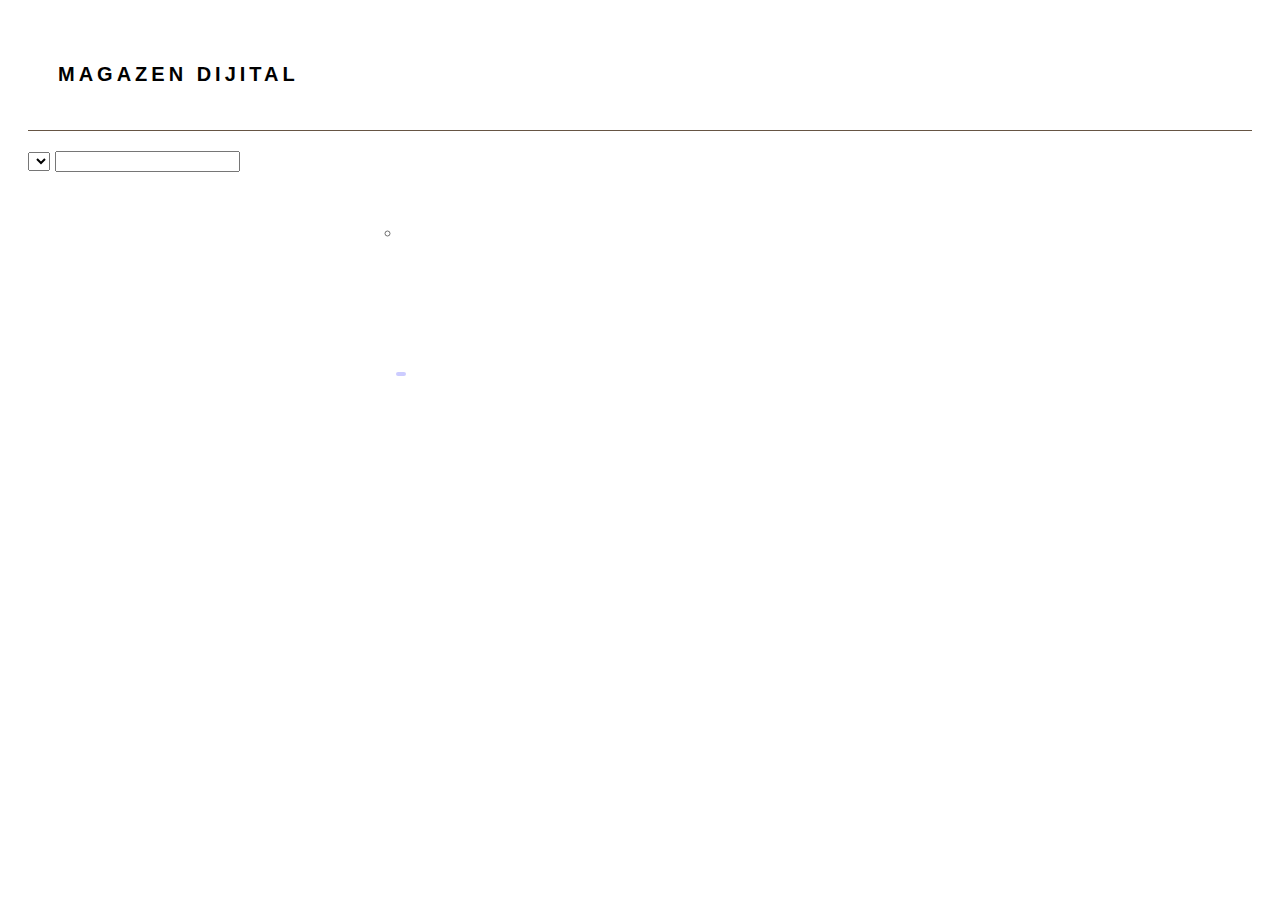
==== projects/product-project/index.html @ 35f9f8b8 "Updated projects" ====
<!DOCTYPE html>
<html>

<head>
    <link rel="stylesheet" type="text/css" href="css/styles.css">
    <link rel="stylesheet" href="bower_components/bootstrap/dist/css/bootstrap.min.css">
    <link rel="stylesheet" href="bower_components/bootstrap/dist/css/bootstrap-theme.min.css">
    
    <title>MagaZen Dijital</title>
</head>

<body>
    <header>
        <h1>MagaZen Dijital</h1>
    </header>
    <main>
        <section class="filter-products-column">
            <form class="filter-products" data-bind="submit: function (e) {e.preventDefault();}">
                <select 
                    class="filter-by-type" 
                    data-bind="
                        options: productTypes,
                        event: { change: filterByType}
                    "
                >
                    
                </select>
                <input type="text" data-bind="event: {keyup: filterForKeyword}"/>
                <!--<input type="checkbox" data-bind="checked: showCases" />-->
            </form>
            <!--<button data-bind="event: {click: buttonClicked}">Click ME!</button>-->
        </section>
        <section class="products-column">
            <ul class="products" data-bind="foreach: filteredProducts">
                <li>
                    <p class="desc" data-bind="text: desc"></p>
                    <img data-bind="attr: {src: 'img/product/thumbs/' + image}" />
                    <span class="glyphicon glyphicon-camera"></span>
                    <ul class="specs" data-bind="foreach: specs">
                        <li data-bind="text: $data"></li>
                    </ul>
                    <p class="price" data-bind="text: '$'+price"></p>
                    <ul class="avail-colors" data-bind="foreach: availableColors">
                        <li data-bind="text: $data"></li>
                    </ul>
                    <p class="stock" data-bind="text: 'Only '+stock+' left in stock'"></p>
                </li>
            </ul>
        </section>
    </main>
    <script src="bower_components/lodash/lodash.min.js"></script>
    <script src="bower_components/jquery/dist/jquery.min.js"></script>
    <script src="bower_components/bootstrap/dist/js/bootstrap.min.js"></script>
    <script src="bower_components/notes/notes.js"></script>
    <script src="js/lib/spin.min.js"></script>
    <script src="js/view/pacifier.js"></script>
    <script src="js/products.js"></script>
    <script src="js/node_modules/knockout/build/output/knockout-latest.js"></script>
    <script>
        $(function() {
            window.opspark.notes.show();

            var vm = window.productsVm;

            ko.applyBindings(vm.init());
        });
    </script>
</body>
</html>
---- projects/product-project/css/styles.css ----
body {
    letter-spacing: 1px;
    font-family: 'Century Gothic', sans-serif;
}

header,
main {
    margin: 20px;
    letter-spacing: 1px;
    font-family: 'Century Gothic', sans-serif;
}

header {
    padding: 30px;
    border-bottom: 1px solid #665544;
}

h1 {
    font-size: 20px;
    text-transform: uppercase;
    letter-spacing: 4px;
    font-family: 'Century Gothic', sans-serif;
}

main {
    display: flex !important;
    flex-direction: row;
}

.filter-products-column {
    width: 300px;
}

.products-column {
    flex-grow: 1;
    margin-left: 50px;
}

.products {
    padding: 3px;
}

.products > li {
    list-style: none;
}

.item {
    max-width: 960px;
    margin: 0 auto;
    padding: 10px;
}

.image {
    width: 50%;
    float: left;
    padding: 20px 1%;
    min-width: 300px;
}

.glyphicon glyphicon-camera {
    width: 10%;
}

.product-name {
    font-size: 20px;
    padding: 30px;
}

.price {
    color: #138808;
    font-size: 30px;
    padding: 20px;
}

.specs {
    color: #707070;
    padding: 20px;
}

.avail-colors {
    font-size: 10px;
    padding: 10px;
    display: flex;
    flex-direction: row;
    list-style: none;
}

.avail-colors > li {
    margin: 0px 5px;
    background-color: rgba(0, 0, 255, .2);
    border-radius: 3px;
    padding: 2px 5px;
}

.stock {
    color: #138808;
    font-size: 10px;
    padding: 10px;
}
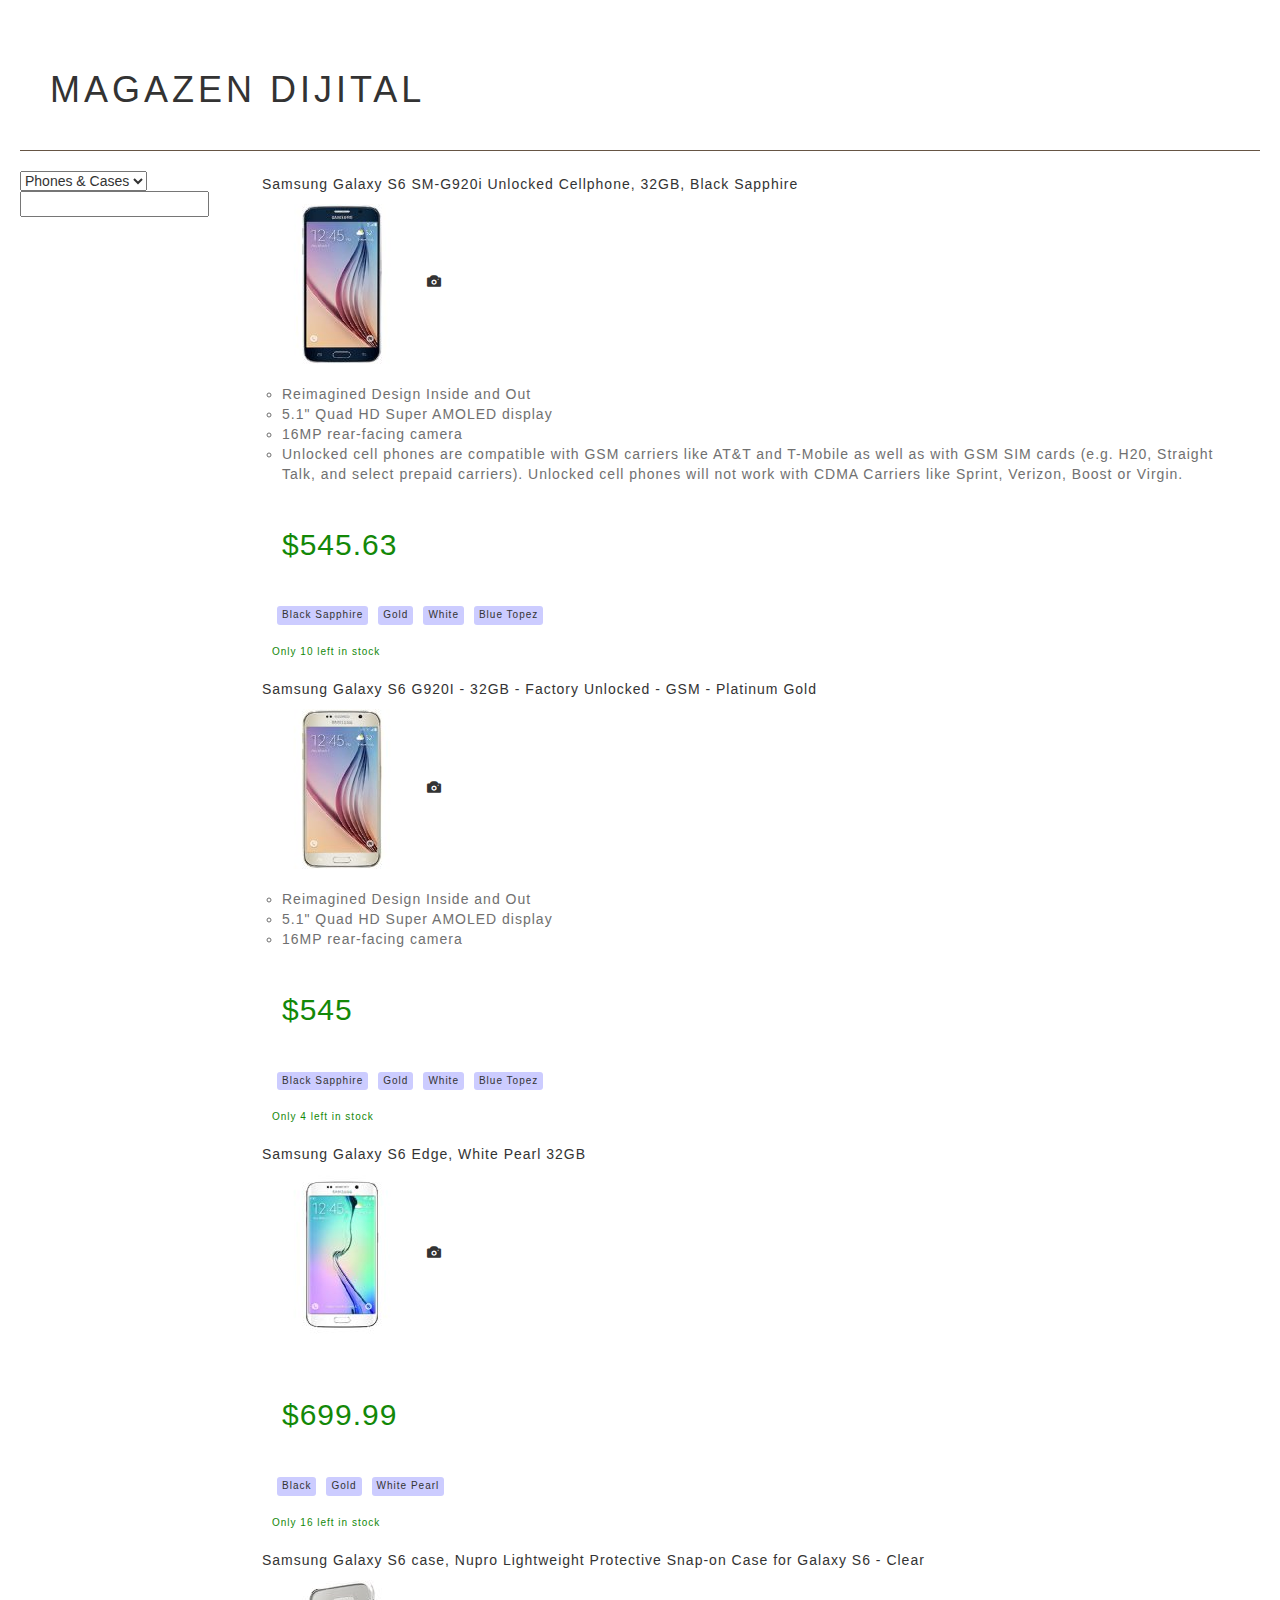
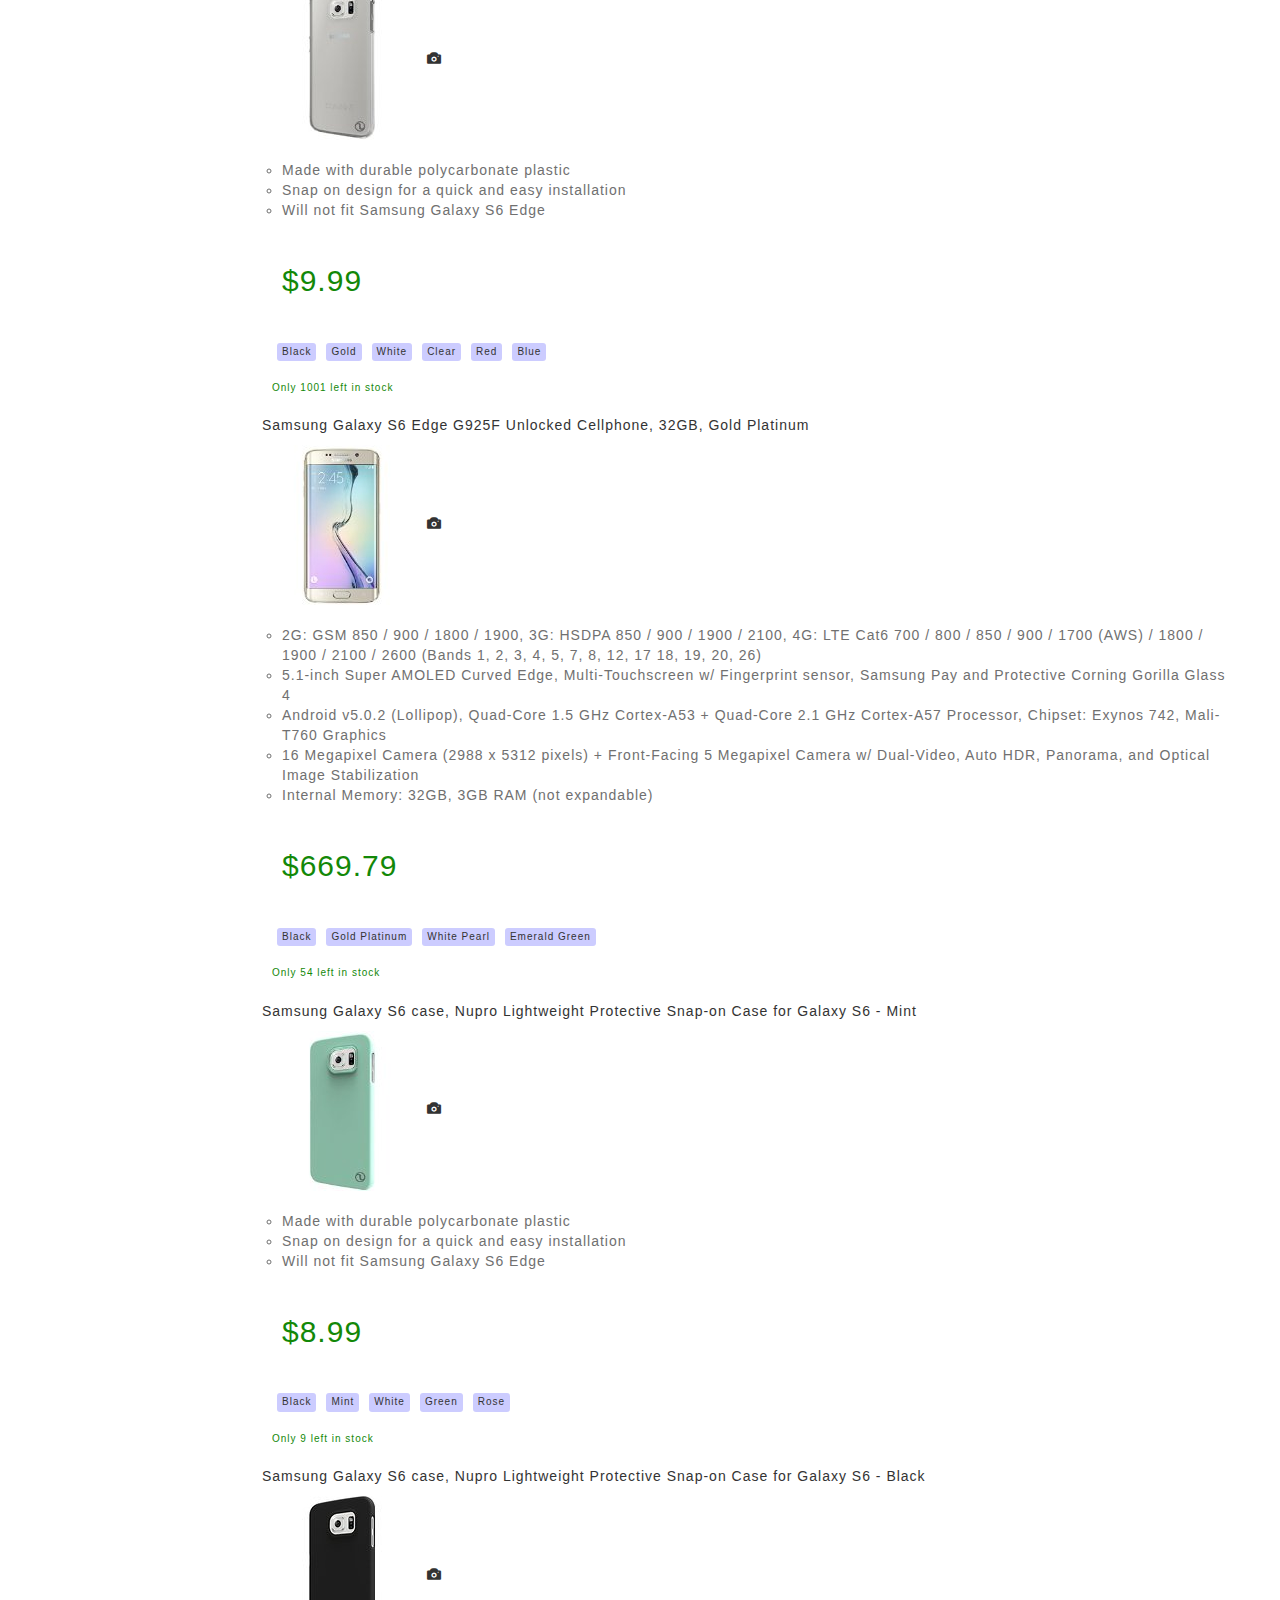
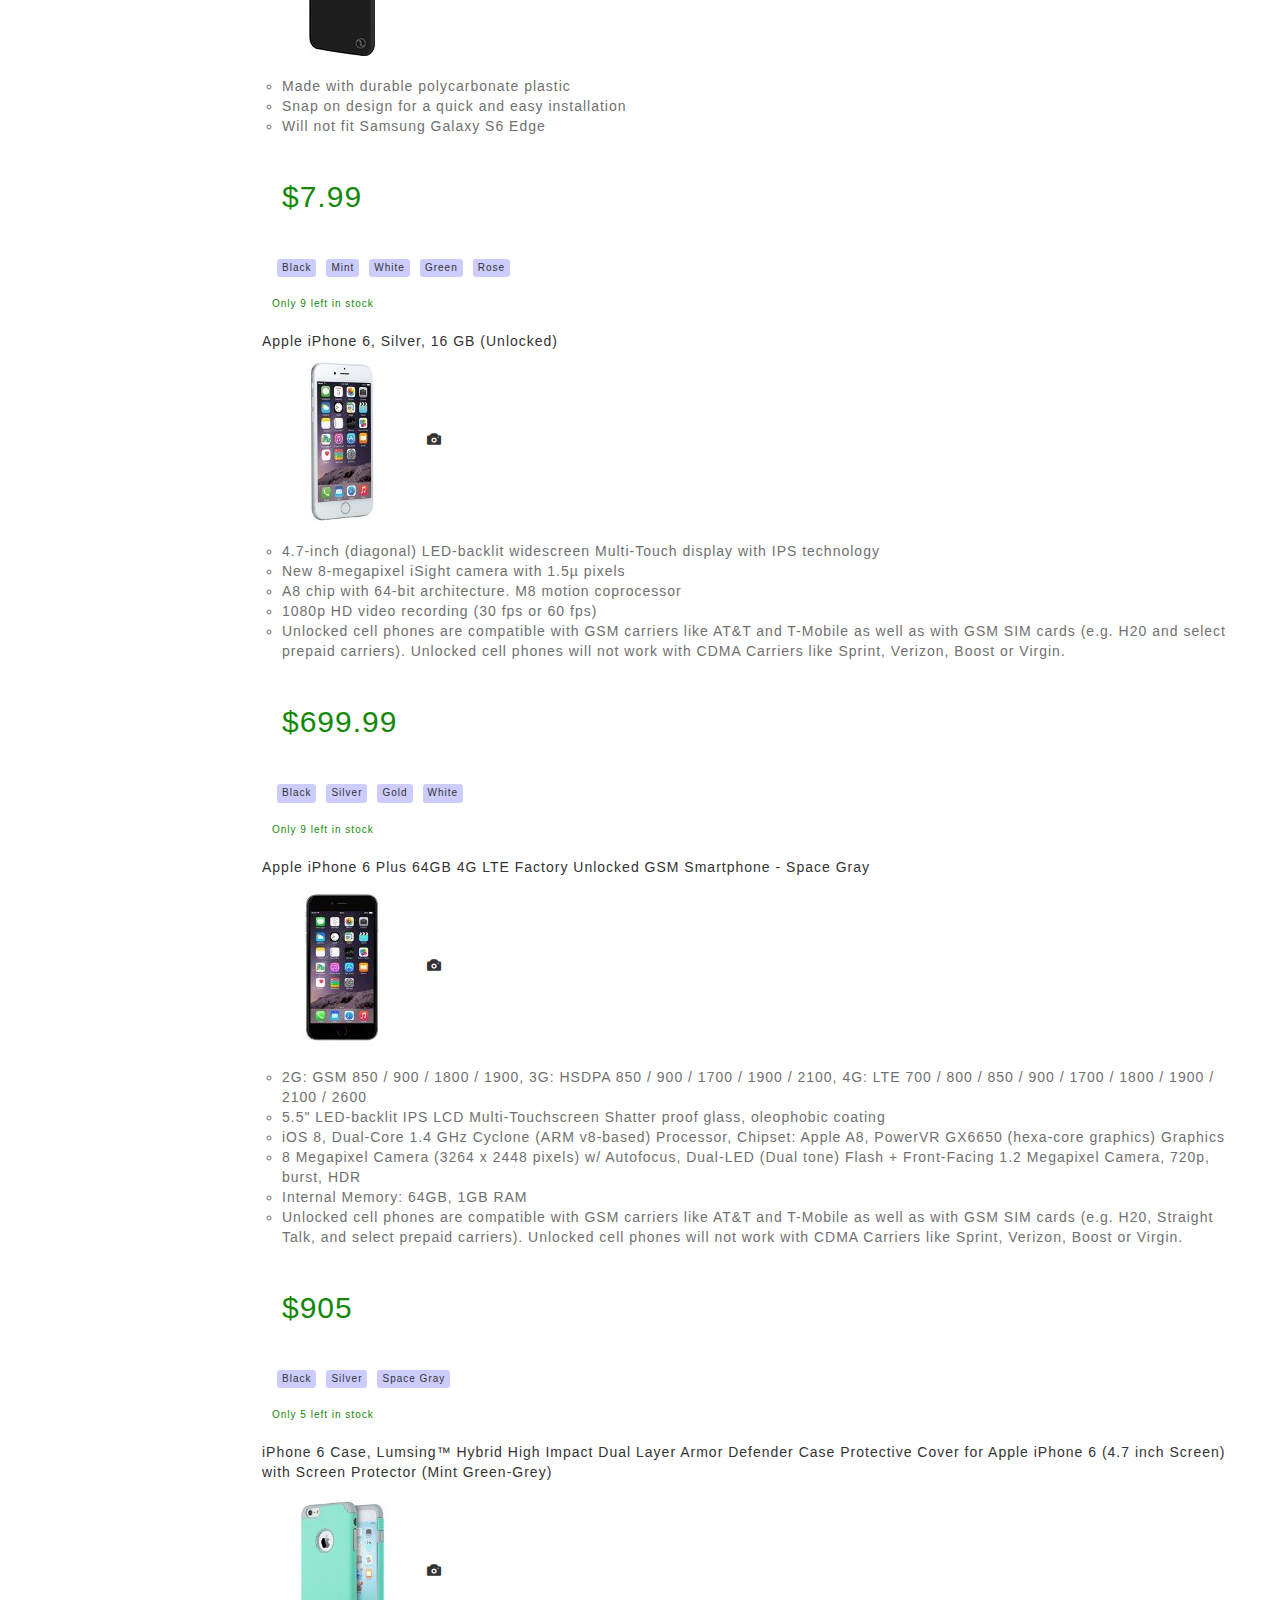
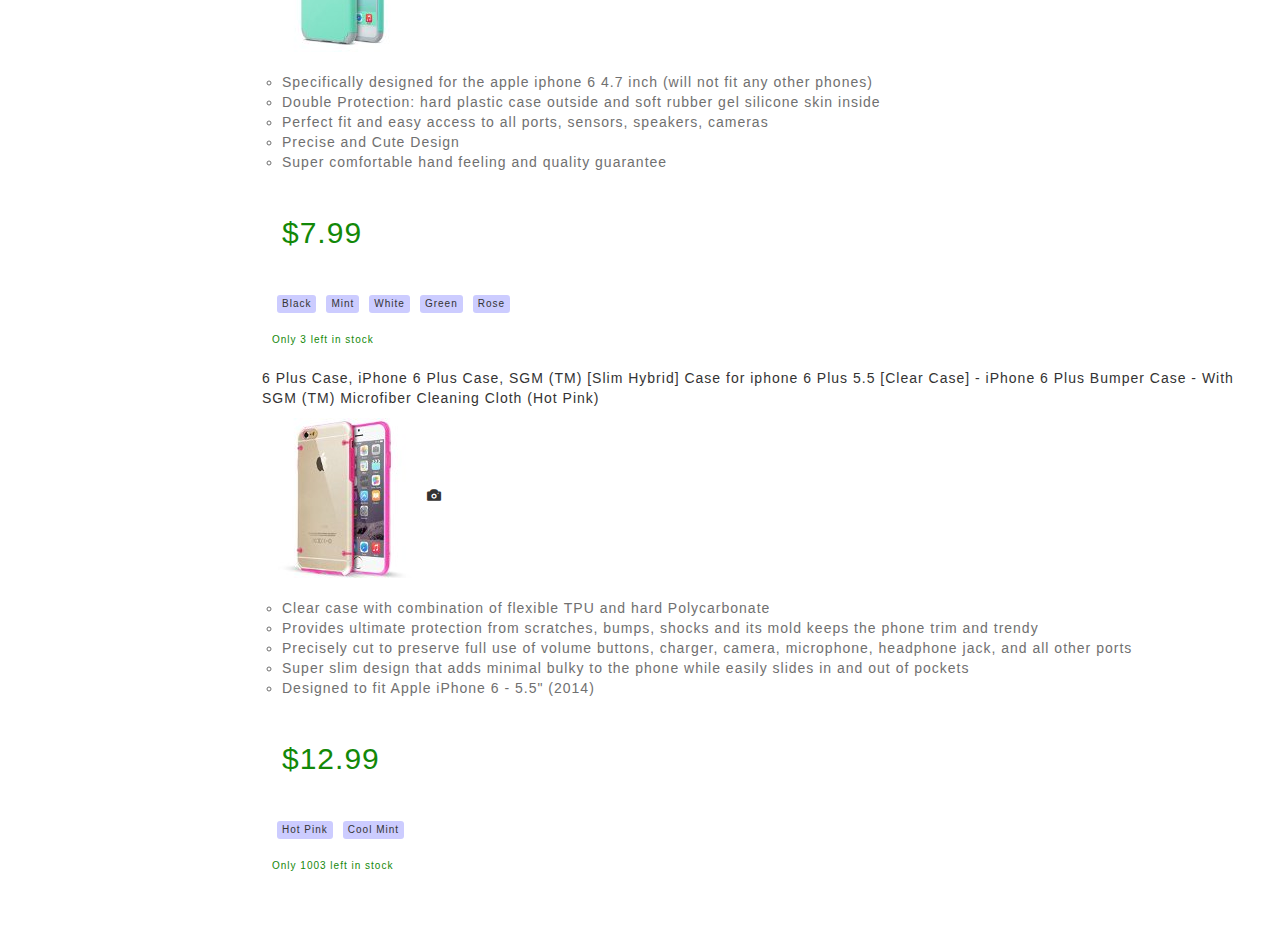
==== commit 5db6f940: "add knockout to bower dependencies" ====
--- a/projects/product-project/index.html
+++ b/projects/product-project/index.html
@@ -55,7 +55,7 @@
     <script src="js/lib/spin.min.js"></script>
     <script src="js/view/pacifier.js"></script>
     <script src="js/products.js"></script>
-    <script src="js/node_modules/knockout/build/output/knockout-latest.js"></script>
+    <script src="bower_components/knockout/dist/knockout.js"></script>
     <script>
         $(function() {
             window.opspark.notes.show();
